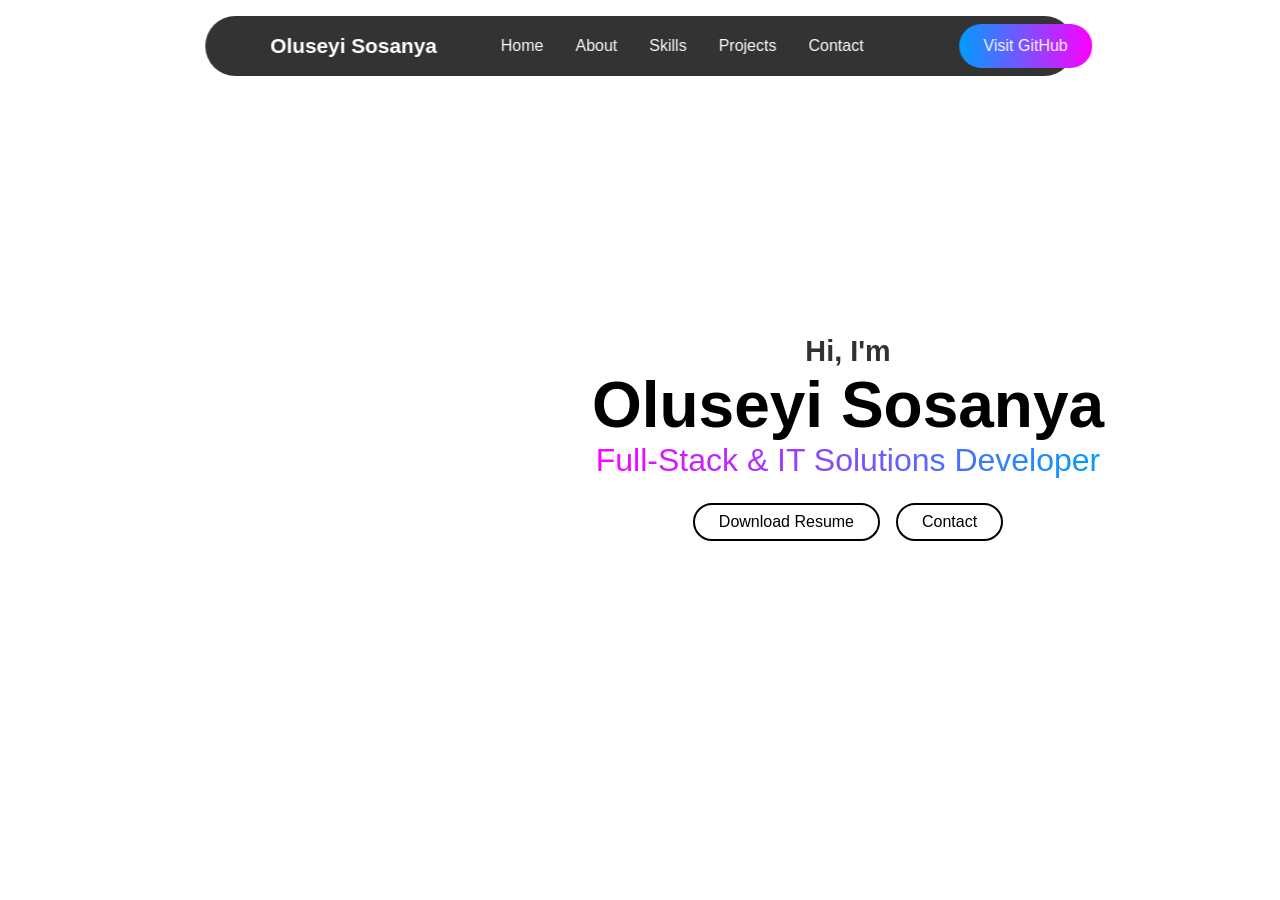
==== about.html @ 134b7326 "Completed skills section" ====
<!DOCTYPE html>
<html lang="en">
<head>
    <meta charset="UTF-8">
    <meta name="viewport" content="width=device-width, initial-scale=1.0">
    <title>About</title>
    <link rel="stylesheet" href="style.css">
    <link rel="stylesheet" href="https://cdnjs.cloudflare.com/ajax/libs/font-awesome/7.0.1/css/all.min.css">
</head>
<body>
    <header>
            <nav>
                <a href="home" class="logo"><span>Oluseyi Sosanya</span></a>
                <ul class="nav-links">
                    <li><a href="index.html">Home</a></li>
                    <li><a href="about.html">About</a></li>
                    <li><a href="skills.html">Skills</a></li>
                    <li><a href="projects.html">Projects</a></li>
                    <li><a href="contact.html">Contact</a></li>
                </ul>
                <i class="fa-solid fa-bars" id="menu-icons"></i>
                <button class="visit-btn">Visit GitHub</button>
            </nav>
        </header>
     <section id="about"class="about">
            <div class="about-container">
                <img src="./Images/Profile photo.jpeg" alt="">
                 <div class="info-box">
                    <div class="text">
                        <h3>Hi, I'm</h3>
                        <h1>Oluseyi Sosanya</h1>
                        <span>Full-Stack & IT Solutions Developer</span>
                    </div>
                    <div class="btn-group">
                        <div class="btn">Download Resume</div>
                        <div class="btn">Contact</div>
                    </div>
                    <div class="socials">
                        <i class="fa-brands fa-github"></i>
                        <i class="fa-brands fa-linkedin"></i>
                    </div>
                 </div>
            </div>
            </section>
           
</html>
---- style.css ----
*{
    margin: 0;
    padding: 0;
    box-sizing: border-box;
    font-family: "Poppins", sans-serif;
    scroll-behavior: smooth;
    list-style: none;
}
 header{
    position: fixed;
    top: 1rem;
    left: 50%;
    /* width: 100%; */
    transform: translateX(-50%);
    display: flex;
    align-items: center;
    justify-content: center;
    gap: 5rem;
    background-color: rgba(0,0,0,0.8);
    backdrop-filter: blur(8px);
    color: white;
    padding: 0.5rem 1.5rem;
    border-radius: 3rem;
    z-index: 1000;
} 
/* header {
    position: fixed;
    top: 0;
    left: 0;
    width: 100%;
    display: flex;
    justify-content: center;
    background-color: rgba(0,0,0,0.8);
    backdrop-filter: blur(8px);
    padding: 1rem 0;
    z-index: 1000;
} */
nav {
    gap: 2rem;
    width: 90%;
    max-width: 1200px; 
    display: flex;
    align-items: center;
    justify-content: space-between;
}
.logo{
    text-decoration: none;
    color: white;
    font-size: 1.3rem;
    font-weight: 600;
    text-wrap: nowrap;
    transition: 0.3s ease-in-out;
}
.logo:hover{
    transform: scale(1.1);
}
.nav-links{
    display: flex;
    gap: 2rem;
     margin: 0 2rem; 
}
li a{
    position: relative;
    color: white;
    font-weight: 300;
    text-decoration: none;
}
li a::before{
    position: absolute;
    content: '';
    width: 0;
    left: 0;
    height: 5px;
    top: 25px;
    border-radius: 1rem;
    transition: 0.3s ease-in-out;
    background: linear-gradient(to right, rgb(0, 157, 255), rgb(255, 0, 255));
}
li a:hover::before{
    width: 100%;
}
.visit-btn{
    padding: 0.8rem 1.5rem;
    border-radius: 3rem;
    border: none;
    font-weight: 500;
    font-size: 1rem;
    color: white;
    cursor: pointer;
    text-wrap: nowrap;
    transition: 0.3s ease-in-out;
    background: linear-gradient(to right, rgb(0, 157, 255), rgb(255, 0, 255));
}
.visit-btn:hover{
    transform: scale(1.0);
    background: linear-gradient(to right, rgb(255, 0, 255), rgb(0, 157, 255));
}
#menu-icon{
    font-size: 2rem;
    display: none;
}
section{
    min-height: 100vh;
    padding: 8rem 12%;
    width: 100%;
    position: relative;
}
.about{
    display: flex;
    align-items: center;
    justify-content: center;
}
.about .about-container{
    display: flex;
    align-items: center;
    justify-content: center;
    gap: 10rem;
}
.about img{
    width: 20vw;
    border-radius: 50%;
}
.info-box{
    display: flex;
    flex-direction: column;
    gap: 1.5rem;
    align-items: center;
    text-align: center;
    justify-content: center;
}
.info-box h3{
    font-size: 1.8rem;
    font-weight: 600;
    opacity: 0.8;
}
.info-box h1{
    font-size: 4rem;
    font-weight: 600;
}
.info-box span{
    background: linear-gradient(to right, rgb(255, 0, 255), rgb(0, 157, 255));
    background-clip: text;
    color: transparent;
    font-size: 2rem;
}
.btn-group{
    display: flex;
    gap: 1rem;
}
.btn{
    border-radius: 3rem;
    padding: 0.5rem 1.5rem;
    border: 2px solid black;
    cursor: pointer;
    font-weight: 500;
    text-wrap: nowrap;
    transition: 0.2s ease-in-out;
}
.btn:hover{
    background-color: black;
    color: white;
}
.socials{
    display: flex;
    gap: 2rem;
}
.socials i{
    font-size: 2.5rem;
    cursor: pointer;
    transition: 0.2s ease-in-out;   
}
.socials i:hover{
    transform: scale(1.1);
}
.section-title{
    text-align: center;
    font-size: 4rem;
    font-weight: 600;
    margin-bottom: 3rem;
}
.skills-info{
    display: flex;
    align-items: center;
    justify-content: center;
    gap: 5rem;
}
.grid{
    display: grid;
    grid-template-columns: repeat(2,1fr);
    gap: 2rem;
}
.grid-card{
    border: 2px solid black;
    border-radius: 3rem;
    padding: 3rem;
    display: flex;
    flex-direction: column;
    align-items: baseline;
    justify-content: left;
    cursor: pointer;
    transition: 0.2s ease-in-out;
}
.grid-card:hover{
    transform: scale(1.02);
    background-color: black;
    color: white;
}
.grid-card i{
    font-size: 1.5rem;
    margin-bottom: 1rem;
}
.grid-card span{
    font-size: 1.5rem;
    font-weight: 500;
    background: linear-gradient(to right, #009dff, #ff00ff);
    background-clip: text;
    color: transparent;
}

::webkit-scrollbar{
    width: 20px;
}
::webkit-scrollbar-track{
    background-color: rgb(219, 219, 219);
}
::webkit-scrollbar-thumb{
    background: linear-gradient(to bottom, #009dff, #ff00ff);
}
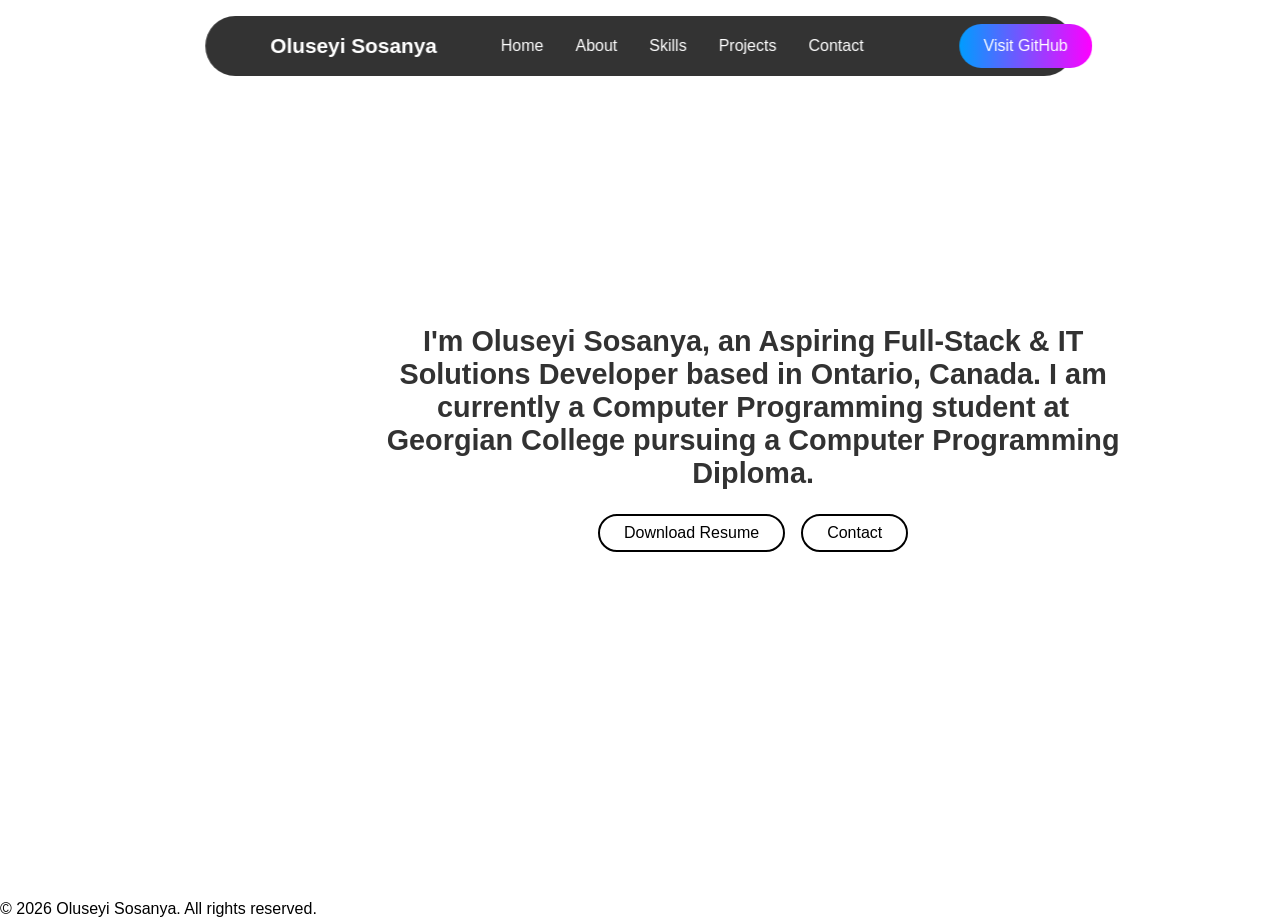
==== commit 917b960e: "made some changes" ====
--- a/about.html
+++ b/about.html
@@ -10,7 +10,7 @@
 <body>
     <header>
             <nav>
-                <a href="home" class="logo"><span>Oluseyi Sosanya</span></a>
+                <a href="index.html" class="logo"><span>Oluseyi Sosanya</span></a>
                 <ul class="nav-links">
                     <li><a href="index.html">Home</a></li>
                     <li><a href="about.html">About</a></li>
@@ -27,9 +27,10 @@
                 <img src="./Images/Profile photo.jpeg" alt="">
                  <div class="info-box">
                     <div class="text">
-                        <h3>Hi, I'm</h3>
-                        <h1>Oluseyi Sosanya</h1>
-                        <span>Full-Stack & IT Solutions Developer</span>
+                        <h3>I'm Oluseyi Sosanya, an Aspiring Full-Stack & IT Solutions Developer based in Ontario, Canada. I am currently a Computer Programming student at Georgian College pursuing a Computer Programming Diploma.
+                            <p></p>
+                        </h3>
+                        
                     </div>
                     <div class="btn-group">
                         <div class="btn">Download Resume</div>
@@ -42,5 +43,8 @@
                  </div>
             </div>
             </section>
-           
+             <footer>
+            <p>&copy; 2026 Oluseyi Sosanya. All rights reserved.</p>
+        </footer>
+           </body>
 </html>
--- a/style.css
+++ b/style.css
@@ -217,7 +217,7 @@
     color: transparent;
 }
 
-::webkit-scrollbar{
+/* ::webkit-scrollbar{
     width: 20px;
 }
 ::webkit-scrollbar-track{
@@ -225,4 +225,4 @@
 }
 ::webkit-scrollbar-thumb{
     background: linear-gradient(to bottom, #009dff, #ff00ff);
-}+} /*
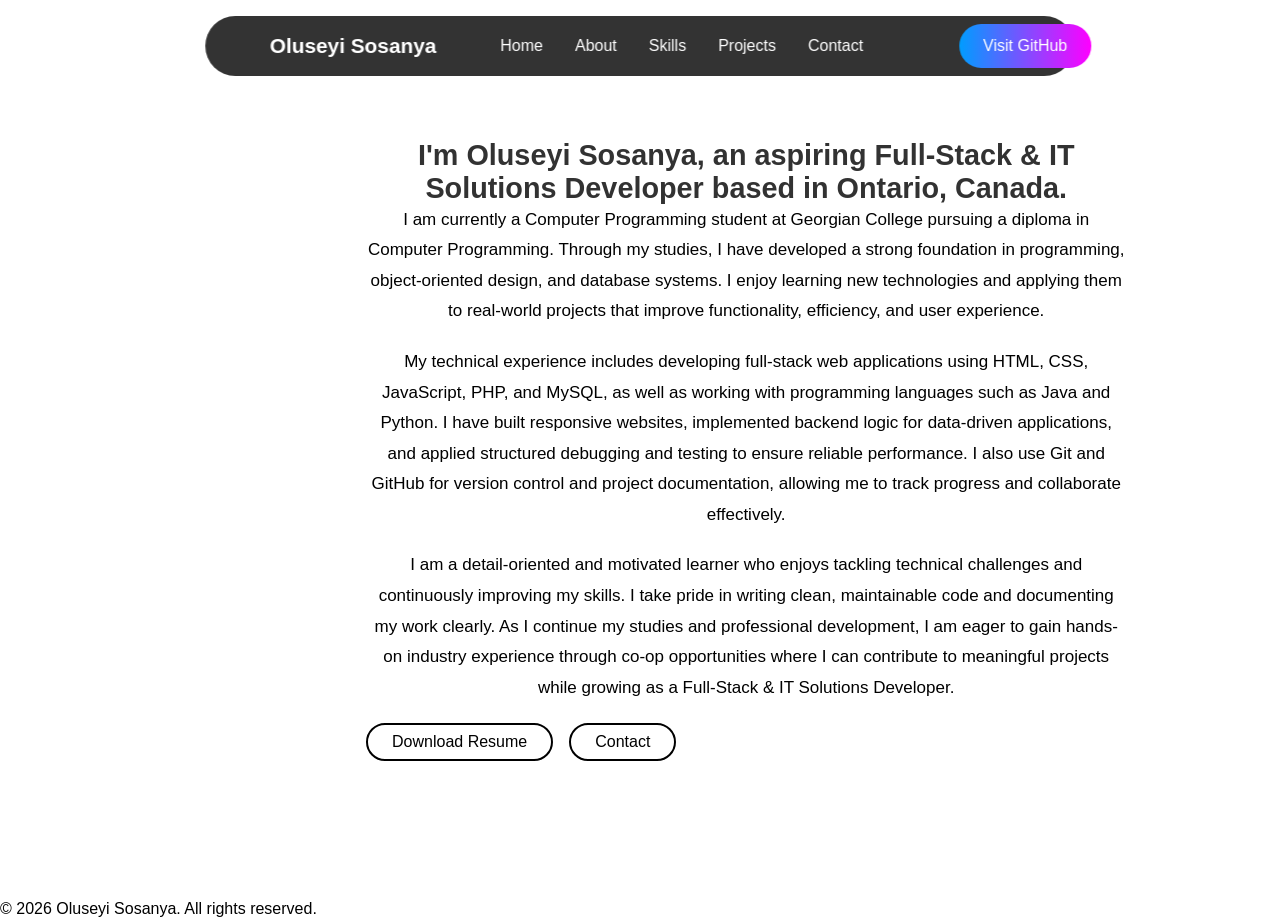
==== commit 33b25175: "made some changes" ====
--- a/about.html
+++ b/about.html
@@ -27,18 +27,21 @@
                 <img src="./Images/Profile photo.jpeg" alt="">
                  <div class="info-box">
                     <div class="text">
-                        <h3>I'm Oluseyi Sosanya, an Aspiring Full-Stack & IT Solutions Developer based in Ontario, Canada. I am currently a Computer Programming student at Georgian College pursuing a Computer Programming Diploma.
-                            <p></p>
-                        </h3>
-                        
-                    </div>
+                        <h3>I'm Oluseyi Sosanya, an aspiring Full-Stack & IT Solutions Developer based in Ontario, Canada.</h3>
+                            <p>I am currently a Computer Programming student at Georgian College pursuing a diploma in Computer Programming. Through my studies, I have developed a strong foundation in programming, object-oriented design, and database systems. I enjoy learning new technologies and applying them to real-world projects that improve functionality, efficiency, and user experience.</p>
+                            <p>My technical experience includes developing full-stack web applications using HTML, CSS, JavaScript, PHP, and MySQL, as well as working with programming languages such as Java and Python. I have built responsive websites, implemented backend logic for data-driven applications, and applied structured debugging and testing to ensure reliable performance. I also use Git and GitHub for version control and project documentation, allowing me to track progress and collaborate effectively.</p>
+                            <p>I am a detail-oriented and motivated learner who enjoys tackling technical challenges and continuously improving my skills. I take pride in writing clean, maintainable code and documenting my work clearly. As I continue my studies and professional development, I am eager to gain hands-on industry experience through co-op opportunities where I can contribute to meaningful projects while growing as a Full-Stack & IT Solutions Developer.</p>
                     <div class="btn-group">
                         <div class="btn">Download Resume</div>
-                        <div class="btn">Contact</div>
+                        <div class="btn"><a href="contact.html">Contact</a></div>
                     </div>
                     <div class="socials">
-                        <i class="fa-brands fa-github"></i>
-                        <i class="fa-brands fa-linkedin"></i>
+                        <a href="https://github.com/Oluseyi21?tab=overview&from=2026-03-01&to=2026-03-04" target="_blank">
+                            <i class="fa-brands fa-github"></i>
+                        </a>
+                        <a href="https://www.linkedin.com/in/oluseyi-sosanya/" target="_blank">
+                            <i class="fa-brands fa-linkedin"></i>
+                        </a>
                     </div>
                  </div>
             </div>
--- a/style.css
+++ b/style.css
@@ -79,7 +79,12 @@
 li a:hover::before{
     width: 100%;
 }
+div a{
+    text-decoration: none;
+    color: rgb(26, 6, 206);
+}
 .visit-btn{
+    text-decoration: none;
     padding: 0.8rem 1.5rem;
     border-radius: 3rem;
     border: none;
@@ -92,6 +97,7 @@
     background: linear-gradient(to right, rgb(0, 157, 255), rgb(255, 0, 255));
 }
 .visit-btn:hover{
+    text-decoration: none;
     transform: scale(1.0);
     background: linear-gradient(to right, rgb(255, 0, 255), rgb(0, 157, 255));
 }
@@ -137,6 +143,11 @@
     font-size: 4rem;
     font-weight: 600;
 }
+.info-box p{
+    font-size: 17px;;
+    line-height: 1.8;
+    margin-bottom: 20px;
+}
 .info-box span{
     background: linear-gradient(to right, rgb(255, 0, 255), rgb(0, 157, 255));
     background-clip: text;
@@ -156,13 +167,20 @@
     text-wrap: nowrap;
     transition: 0.2s ease-in-out;
 }
+.btn a{
+    text-decoration: none;
+    color: black;
+}
 .btn:hover{
-    background-color: black;
+    background-color: blueviolet;
     color: white;
 }
 .socials{
     display: flex;
     gap: 2rem;
+}
+.socials a i{
+    color: black;
 }
 .socials i{
     font-size: 2.5rem;
@@ -225,4 +243,46 @@
 }
 ::webkit-scrollbar-thumb{
     background: linear-gradient(to bottom, #009dff, #ff00ff);
-} /*+} 
+    */
+.projects-grid{
+    display: grid;
+    grid-template-columns: repeat(auto-fit, minmax(300px, 1fr));
+    gap: 2rem;
+}
+.project-card{
+    padding: 3rem 2rem;
+    display: flex;
+    flex-direction: column;
+    align-items: center;
+    justify-content: center;
+    text-align: center;
+    gap: 1.5rem;
+    border: 2px solid black;
+    cursor: pointer;
+    transition: 0.3s ease-in-out;
+}
+.project-card:hover{
+    background-color: black;
+    color: white;
+    transform: translateY(-10px)scale(1.02);
+}
+.project-card img{
+    width: 20vw;
+    border-radius: 1rem;
+}
+.project-card:hover.btn{
+    border: 2px solid white;
+    color: white;
+}
+.project-card:hover .btn:hover{
+    border: 3px solid white;
+    background-color: white;
+    color: black;
+}
+.project-card h3{
+    font-size: 2rem;
+    font-weight: 500;
+}
+
+
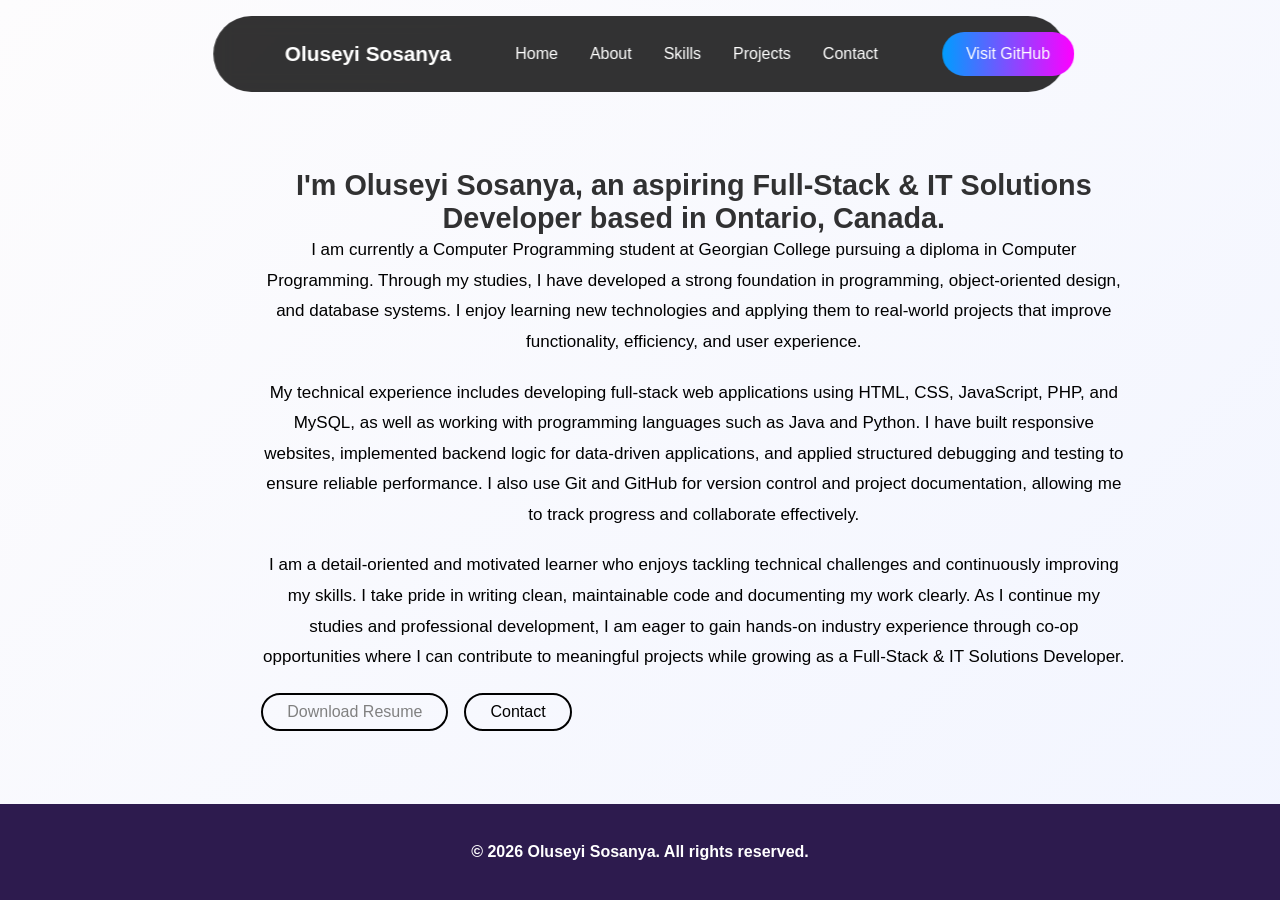
==== commit fcf11e6a: "added responsiveness to th css" ====
--- a/about.html
+++ b/about.html
@@ -6,6 +6,7 @@
     <title>About</title>
     <link rel="stylesheet" href="style.css">
     <link rel="stylesheet" href="https://cdnjs.cloudflare.com/ajax/libs/font-awesome/7.0.1/css/all.min.css">
+     <script src="script.js" defer></script>
 </head>
 <body>
     <header>
@@ -18,7 +19,7 @@
                     <li><a href="projects.html">Projects</a></li>
                     <li><a href="contact.html">Contact</a></li>
                 </ul>
-                <i class="fa-solid fa-bars" id="menu-icons"></i>
+                
                 <button class="visit-btn">Visit GitHub</button>
             </nav>
         </header>
--- a/style.css
+++ b/style.css
@@ -6,11 +6,14 @@
     scroll-behavior: smooth;
     list-style: none;
 }
+body{
+    background: linear-gradient(135deg, #fdfcfd 0%, #f2f5ff 100%);
+}
  header{
     position: fixed;
     top: 1rem;
     left: 50%;
-    /* width: 100%; */
+    /*width: 100%; */
     transform: translateX(-50%);
     display: flex;
     align-items: center;
@@ -21,9 +24,9 @@
     color: white;
     padding: 0.5rem 1.5rem;
     border-radius: 3rem;
-    z-index: 1000;
+    z-index: 1000; 
 } 
-/* header {
+/*header {
     position: fixed;
     top: 0;
     left: 0;
@@ -33,7 +36,7 @@
     background-color: rgba(0,0,0,0.8);
     backdrop-filter: blur(8px);
     padding: 1rem 0;
-    z-index: 1000;
+    z-index: 1000; 
 } */
 nav {
     gap: 2rem;
@@ -159,6 +162,7 @@
     gap: 1rem;
 }
 .btn{
+    color: grey;
     border-radius: 3rem;
     padding: 0.5rem 1.5rem;
     border: 2px solid black;
@@ -284,5 +288,144 @@
     font-size: 2rem;
     font-weight: 500;
 }
+.input{
+    display: flex;
+    flex-direction: column;
+    align-items: center;
+    justify-content: center;
+    text-align: center;
+    gap: 2rem;
+    margin-top: 5rem;
+}
+.input-box input {
+    width: 100%;
+    max-width: 400px; 
+    border-radius: 2rem; 
+    border: 1.5px solid #333; 
+    padding: 0.8rem 1.5rem; 
+    font-size: 1rem; 
+    outline: none;
+    transition: border-color 0.3s ease;
+}
+.input-box input::placeholder {
+    font-size: 1rem;
+    color: #666;
+}
+.input-box input:focus {
+    border-color: #007bff;
+}
+.input{
+    position: relative;
+}
+footer {
+    position: fixed; 
+    bottom: 0;
+    left: 0;
+    display: flex;
+    flex-direction: column;
+    align-items: center;
+    justify-content: center;
+    width: 100%;
+    height: 6rem; 
+    background-color: #2d1b4e;  
+    color: #2d1b4e
+}
+footer p {
+    color: white;
+    font-weight: 600;
+    margin: 0; 
+    font-size: 1rem; 
+}
+.copyright {
+    color: #a1a1a1;
+    font-size: 0.9rem; 
+    font-weight: 400;
+}
 
-
+@media(max-width:1280px){
+    header{
+        padding: 1rem 2rem;
+        gap: 2rem;
+    }
+    .about .about-container{
+        gap: 3rem;
+    }
+    .skills-info{
+        flex-direction: column;
+    }
+    .input-box input{
+        padding: 2rem 5rem;
+        font-size: 2.5rem;
+    }
+    .input input::placeholder{
+        font-size: 2.5rem;
+    }
+}
+@media(max-width: 768px){
+    header{
+        gap: 1rem;
+        padding: 1rem 1rem;
+    }
+    header .logo{
+        font-size: 1rem;
+    }
+    header .visit-btn{
+        display: none;
+    }
+    .about-container{
+        flex-direction: column;
+    }
+    .input-box input{
+        padding: 1rem 2rem;
+        font-size: 1.8rem;
+    }
+    .info-box input::placeholder{
+        font-size: 1.5rem;
+    }
+    .input-box i{
+        display: none;
+    }
+    .grid{
+        grid-template-columns: repeat(1,1fr);
+    }
+}
+@media(max-width: 600px){
+    .nav-links{
+        position: absolute;
+        top: 100%;
+        margin-top: 1rem;
+        width: 100%;
+        padding: 1rem;
+        color: white;
+        display: flex;
+        flex-direction: column;
+        text-align: center;
+        background: rgba(0,0,0,0.9);
+        border-radius: 3rem;
+        display: none;
+    }
+    .nav-links li{
+        margin-top: 1.5rem;
+        padding: 1rem;
+    }
+    .nav-links.active{
+        display: block;
+    }
+    header{
+        padding: 1rem 5rem;
+    }
+    .about-container img{
+        width: 80vw;
+    }
+    .input-box input{
+        padding: 0.5rem 3rem;
+        width: 80%;
+        font-size: 1.5rem;
+    }
+    .input-box input::placeholder{
+        font-size: 1.5rem;
+    }
+    footer{
+        gap: 1rem;
+    }
+}
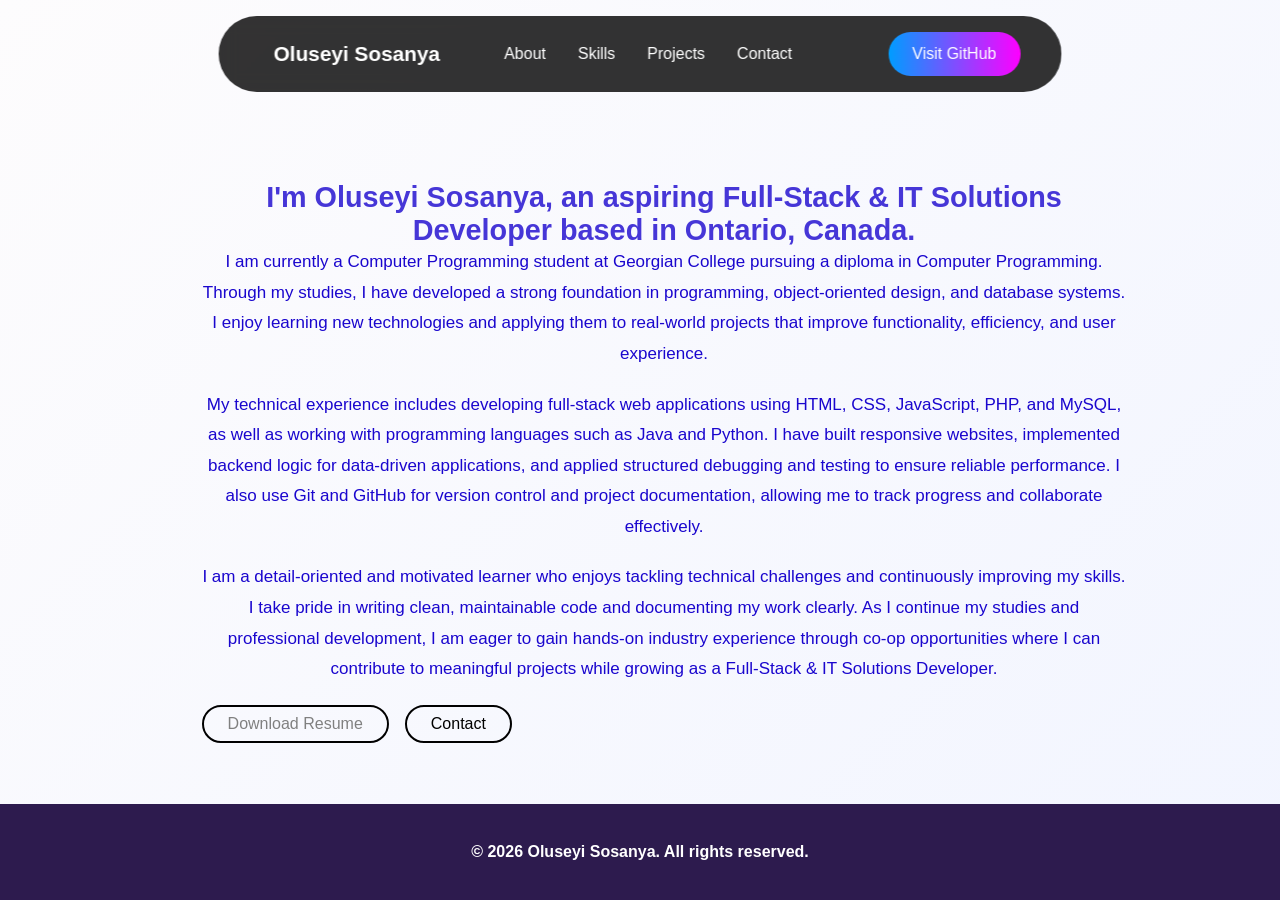
==== commit 29c12b5c: "made some changes" ====
--- a/about.html
+++ b/about.html
@@ -13,14 +13,15 @@
             <nav>
                 <a href="index.html" class="logo"><span>Oluseyi Sosanya</span></a>
                 <ul class="nav-links">
-                    <li><a href="index.html">Home</a></li>
+                    
                     <li><a href="about.html">About</a></li>
                     <li><a href="skills.html">Skills</a></li>
                     <li><a href="projects.html">Projects</a></li>
                     <li><a href="contact.html">Contact</a></li>
                 </ul>
-                
-                <button class="visit-btn">Visit GitHub</button>
+                <i class="fa-solid fa-bars" id="menu-icons"></i>
+                <a href="https://github.com/Oluseyi21?tab=overview&from=2026-03-01&to=2026-03-04" target="_blank">
+                    <button class="visit-btn">Visit GitHub</button>
             </nav>
         </header>
      <section id="about"class="about">
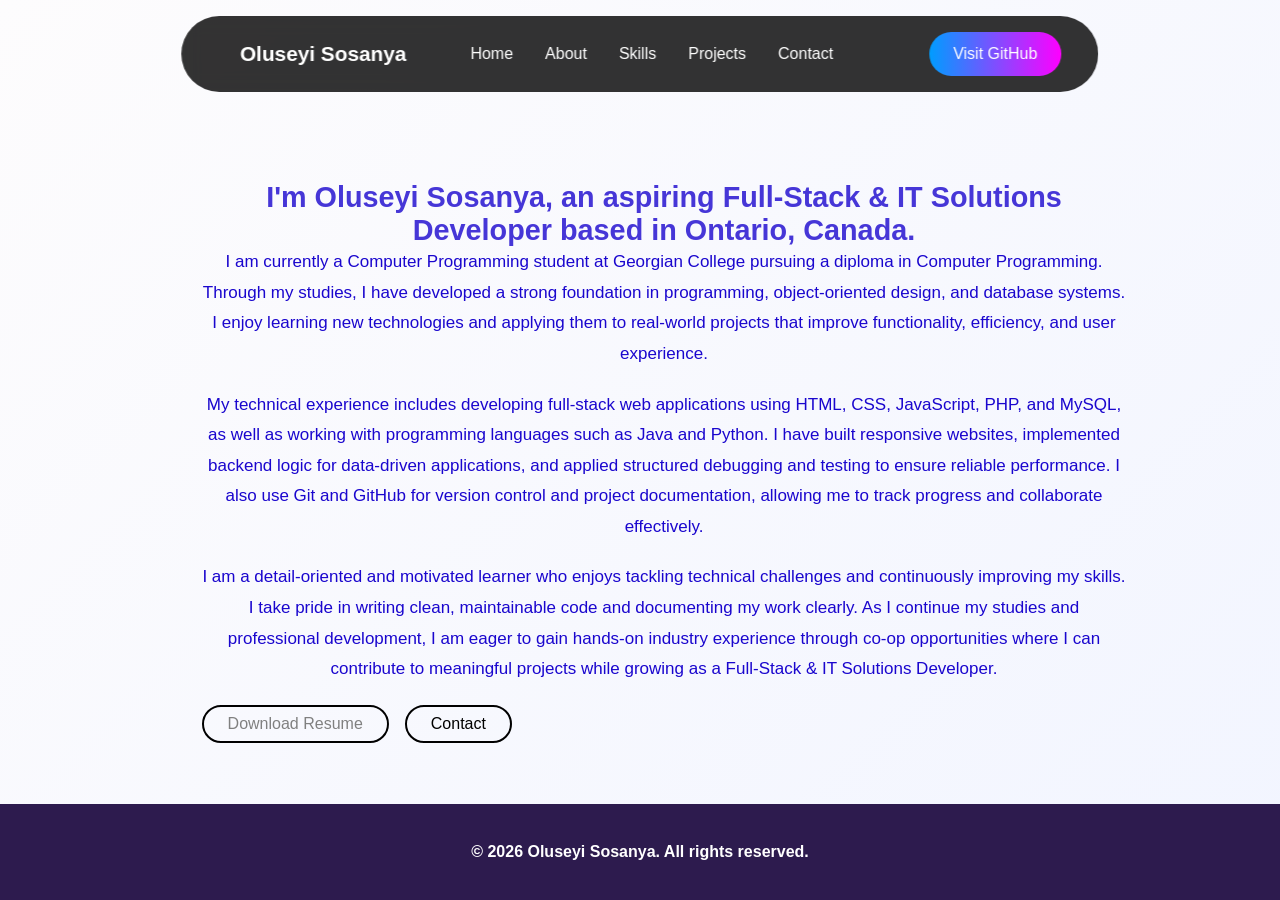
==== commit 3ffdc43f: "made some changes" ====
--- a/about.html
+++ b/about.html
@@ -13,7 +13,7 @@
             <nav>
                 <a href="index.html" class="logo"><span>Oluseyi Sosanya</span></a>
                 <ul class="nav-links">
-                    
+                    <li><a href="index.html">Home</a></li>
                     <li><a href="about.html">About</a></li>
                     <li><a href="skills.html">Skills</a></li>
                     <li><a href="projects.html">Projects</a></li>
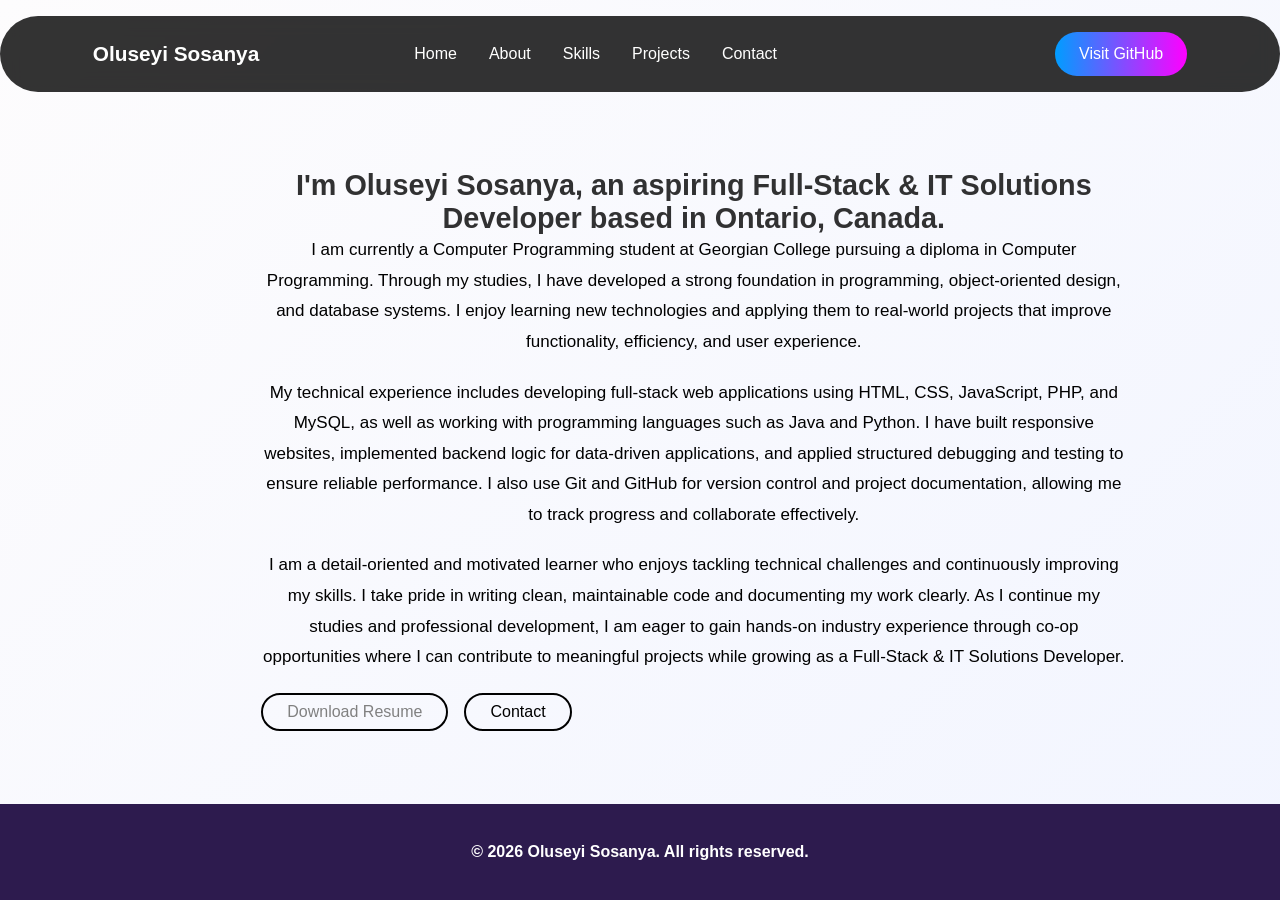
==== commit 75ae740f: "made some changes" ====
--- a/about.html
+++ b/about.html
@@ -20,8 +20,9 @@
                     <li><a href="contact.html">Contact</a></li>
                 </ul>
                 <i class="fa-solid fa-bars" id="menu-icons"></i>
-                <a href="https://github.com/Oluseyi21?tab=overview&from=2026-03-01&to=2026-03-04" target="_blank">
-                    <button class="visit-btn">Visit GitHub</button>
+                 <a href="https://github.com/Oluseyi21?tab=overview&from=2026-03-01&to=2026-03-04" target="_blank">
+                <button class="visit-btn">Visit GitHub</button>
+                </a>
             </nav>
         </header>
      <section id="about"class="about">
@@ -34,7 +35,9 @@
                             <p>My technical experience includes developing full-stack web applications using HTML, CSS, JavaScript, PHP, and MySQL, as well as working with programming languages such as Java and Python. I have built responsive websites, implemented backend logic for data-driven applications, and applied structured debugging and testing to ensure reliable performance. I also use Git and GitHub for version control and project documentation, allowing me to track progress and collaborate effectively.</p>
                             <p>I am a detail-oriented and motivated learner who enjoys tackling technical challenges and continuously improving my skills. I take pride in writing clean, maintainable code and documenting my work clearly. As I continue my studies and professional development, I am eager to gain hands-on industry experience through co-op opportunities where I can contribute to meaningful projects while growing as a Full-Stack & IT Solutions Developer.</p>
                     <div class="btn-group">
+                        <a href="Oluseyi Sosanya.pdf" target="_blank">
                         <div class="btn">Download Resume</div>
+                        </a>
                         <div class="btn"><a href="contact.html">Contact</a></div>
                     </div>
                     <div class="socials">
--- a/style.css
+++ b/style.css
@@ -13,7 +13,7 @@
     position: fixed;
     top: 1rem;
     left: 50%;
-    /*width: 100%; */
+    width: 100%; 
     transform: translateX(-50%);
     display: flex;
     align-items: center;
@@ -317,6 +317,24 @@
 .input{
     position: relative;
 }
+.input-box input,
+.input-box button, 
+.input-box textarea {
+    width: 100%;
+    max-width: 400px; 
+    border-radius: 2rem; 
+    border: 1.5px solid #333; 
+    padding: 0.8rem 1.5rem; 
+    font-size: 1rem; 
+    outline: none;
+    transition: border-color 0.3s ease;
+}
+
+.input-box textarea {
+    min-height: 150px; 
+    resize: vertical;  
+    border-radius: 1.5rem;
+}
 footer {
     position: fixed; 
     bottom: 0;
@@ -390,6 +408,9 @@
     }
 }
 @media(max-width: 600px){
+    header #menu-icon{
+        display: block;
+    }
     .nav-links{
         position: absolute;
         top: 100%;
@@ -414,6 +435,9 @@
     header{
         padding: 1rem 5rem;
     }
+    header .logo{
+        font-size: 105rem;
+    }
     .about-container img{
         width: 80vw;
     }
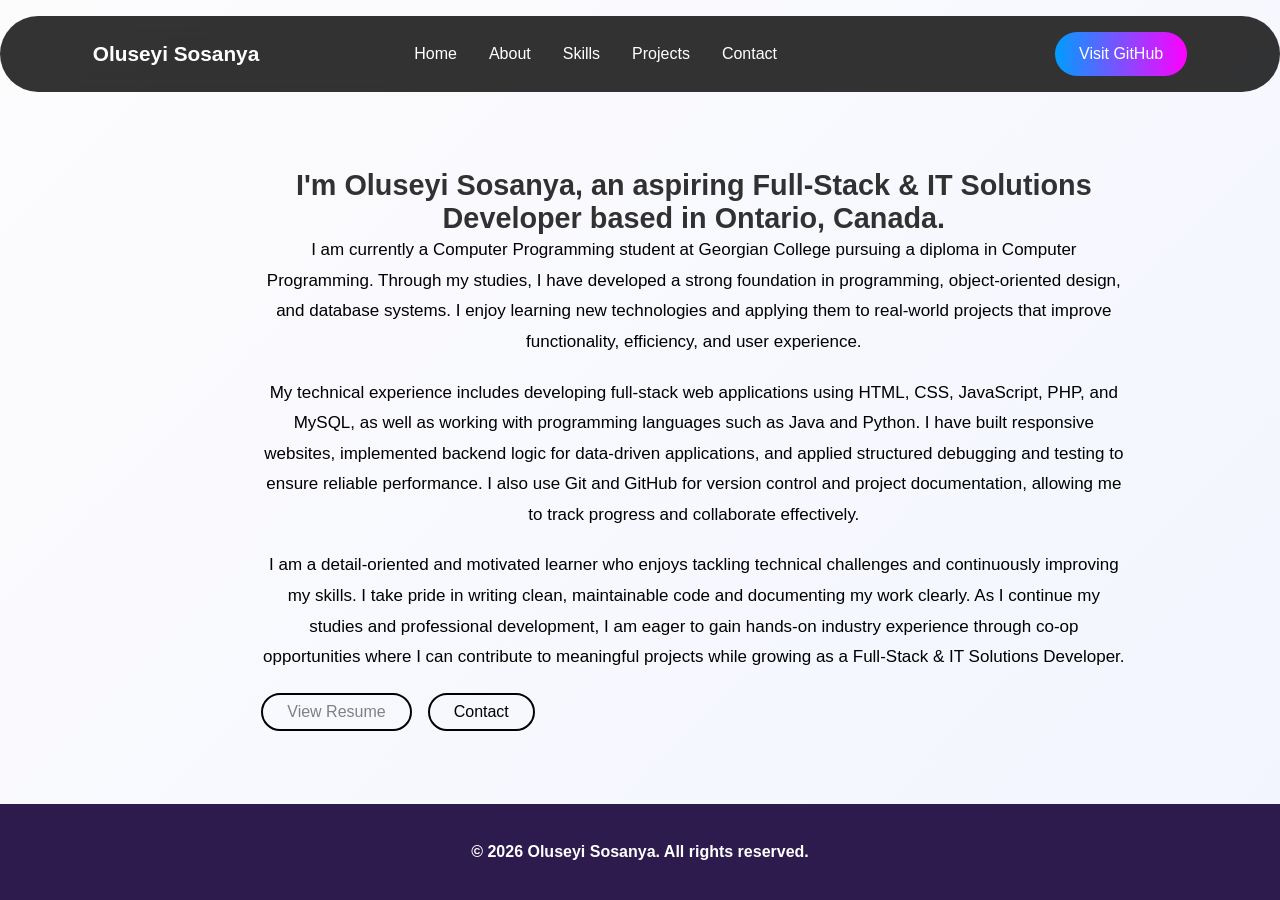
==== commit 96f0a4ca: "Made changes" ====
--- a/about.html
+++ b/about.html
@@ -34,12 +34,12 @@
                             <p>I am currently a Computer Programming student at Georgian College pursuing a diploma in Computer Programming. Through my studies, I have developed a strong foundation in programming, object-oriented design, and database systems. I enjoy learning new technologies and applying them to real-world projects that improve functionality, efficiency, and user experience.</p>
                             <p>My technical experience includes developing full-stack web applications using HTML, CSS, JavaScript, PHP, and MySQL, as well as working with programming languages such as Java and Python. I have built responsive websites, implemented backend logic for data-driven applications, and applied structured debugging and testing to ensure reliable performance. I also use Git and GitHub for version control and project documentation, allowing me to track progress and collaborate effectively.</p>
                             <p>I am a detail-oriented and motivated learner who enjoys tackling technical challenges and continuously improving my skills. I take pride in writing clean, maintainable code and documenting my work clearly. As I continue my studies and professional development, I am eager to gain hands-on industry experience through co-op opportunities where I can contribute to meaningful projects while growing as a Full-Stack & IT Solutions Developer.</p>
-                    <div class="btn-group">
-                        <a href="Oluseyi Sosanya.pdf" target="_blank">
-                        <div class="btn">Download Resume</div>
-                        </a>
-                        <div class="btn"><a href="contact.html">Contact</a></div>
-                    </div>
+                                <div class="btn-group">
+                                     <a href="Assest/Oluseyi Sosanya .pdf" target="_blank">
+                              <div class="btn">View Resume</div>
+                                     </a>
+                             <div class="btn"><a href="contact.html">Contact</a></div>
+                                    </div>
                     <div class="socials">
                         <a href="https://github.com/Oluseyi21?tab=overview&from=2026-03-01&to=2026-03-04" target="_blank">
                             <i class="fa-brands fa-github"></i>
